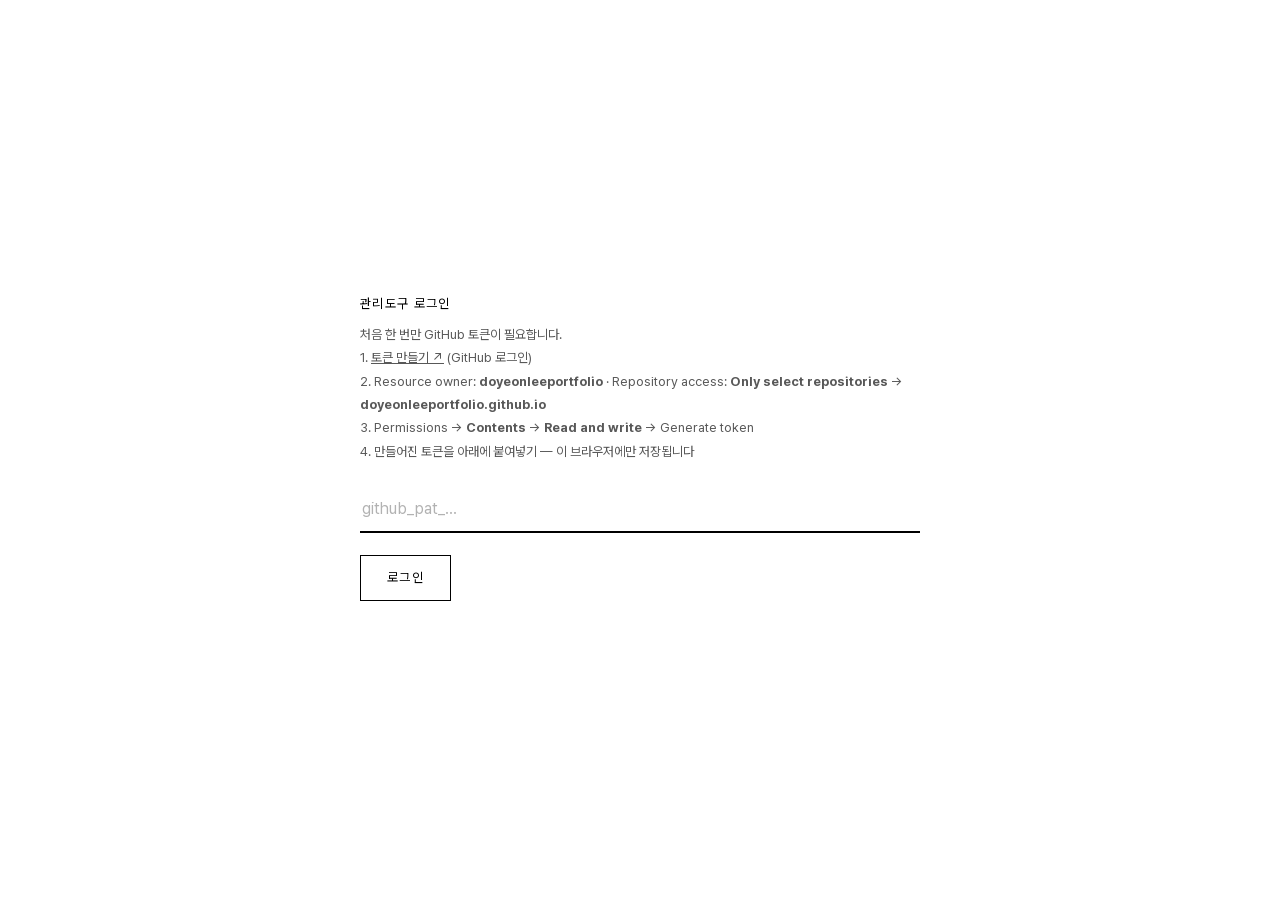
==== admin/index.html @ 7dd145bd "GitHub Pages 이전 준비 + 웹에서 쓰는 관리도구 주소 이전 (doyeonleeportfolio.netlify.app → doyeonleeportfolio.github.i" ====
<!DOCTYPE html>
<html lang="ko">
<head>
  <meta charset="UTF-8">
  <meta name="viewport" content="width=device-width, initial-scale=1.0">
  <title>관리도구 — Portfolio</title>
  <meta name="robots" content="noindex, nofollow">
  <link rel="icon" href="../favicon.svg" type="image/svg+xml">
  <link rel="stylesheet" href="admin.css">
</head>
<body>
  <div id="offlineBanner" class="offline-banner" hidden>
    이 페이지는 로컬 서버가 필요합니다 — 사이트 폴더의 <b>관리도구.bat</b> 을 더블클릭해서 열어 주세요.
  </div>

  <header class="bar">
    <span class="bar-title">관리도구</span>
    <span id="saveStatus" class="save-status"></span>
    <span class="bar-spacer"></span>
    <a href="/" target="_blank" class="bar-link">사이트 보기 ↗</a>
    <button id="saveBtn" class="save-btn">변경사항 저장</button>
  </header>

  <nav class="side">
    <button data-view="basic" class="side-link">기본 정보</button>
    <button data-view="works" class="side-link">Works</button>
    <button data-view="studies" class="side-link">Research</button>
    <button data-view="deploy" class="side-link">배포</button>
    <p class="side-help">
      수정 후 반드시 우측 상단<br>「변경사항 저장」을 눌러 주세요.<br><br>
      저장하면 미리보기 탭을<br>새로고침해서 확인할 수 있습니다.<br><br>
      실제 사이트에 올리려면<br>「배포」 탭에서<br>반영하기를 누르세요.
    </p>
  </nav>

  <main id="main" class="main"></main>

  <script src="github.js"></script>
  <script src="admin.js"></script>
</body>
</html>
---- admin/admin.css ----
/* 관리도구 — minimal B&W, thin lines */

@font-face {
  font-family: 'Pretendard Variable';
  font-weight: 45 920;
  font-style: normal;
  font-display: swap;
  src: url('../assets/fonts/PretendardVariable.woff2') format('woff2-variations');
}

:root {
  --line: 1px solid #000;
  --bar-h: 62px;
  --side-w: 190px;
}

* { margin: 0; padding: 0; box-sizing: border-box; }

body {
  background: #fff;
  color: #000;
  font-family: 'Pretendard Variable', Pretendard, -apple-system, system-ui, 'Segoe UI', 'Malgun Gothic', sans-serif;
  font-size: 14px;
  line-height: 1.6;
}

button { font: inherit; color: inherit; background: none; border: none; cursor: pointer; }
a { color: inherit; text-decoration: none; }
input, textarea, select {
  font: inherit;
  color: #000;
  background: #fff;
  border: none;
  border-bottom: 1px solid #000;
  padding: 6px 2px;
  width: 100%;
  border-radius: 0;
}
input:focus, textarea:focus { outline: none; border-bottom-width: 2px; }
textarea { resize: vertical; min-height: 120px; line-height: 1.7; }

.offline-banner {
  position: fixed;
  inset: 0;
  z-index: 100;
  background: #fff;
  display: flex;
  align-items: center;
  justify-content: center;
  text-align: center;
  padding: 40px;
  font-size: 16px;
  line-height: 2;
}
.offline-banner[hidden] { display: none; }
.offline-banner p { margin-bottom: 6px; }
.banner-retry {
  margin-top: 22px;
  border: 1px solid #000;
  padding: 9px 26px;
  font-size: 13px;
  letter-spacing: 0.1em;
}
.banner-retry:hover { background: #000; color: #fff; }

/* 웹 관리도구 로그인 — 배너 가운데, 글은 왼쪽 정렬 */
.login-box { width: 100%; max-width: 560px; text-align: left; }
.login-title { font-size: 13px; letter-spacing: 0.1em; margin-bottom: 14px; }
.login-box .deploy-note { font-size: 13px; }
.login-box input { margin: 18px 0 0; }

/* top bar */
.bar {
  position: fixed;
  top: 0; left: 0; right: 0;
  height: var(--bar-h);
  display: flex;
  align-items: center;
  gap: 18px;
  padding: 0 28px;
  border-bottom: var(--line);
  background: #fff;
  z-index: 20;
}
.bar-title { font-weight: 700; letter-spacing: 0.16em; font-size: 14px; }
.bar-spacer { flex: 1; }
.bar-link { font-size: 13px; opacity: 0.55; }
.bar-link:hover { opacity: 1; }
.save-status { font-size: 12px; opacity: 0.55; letter-spacing: 0.04em; }
.save-status.dirty { opacity: 1; }

.save-btn {
  border: var(--line);
  padding: 8px 20px;
  letter-spacing: 0.1em;
  font-size: 13px;
  transition: background 0.15s, color 0.15s;
}
.save-btn:hover { background: #000; color: #fff; }
.save-btn:disabled { opacity: 0.3; cursor: default; background: none; color: #000; }

/* side */
.side {
  position: fixed;
  top: var(--bar-h);
  left: 0;
  bottom: 0;
  width: var(--side-w);
  padding: 32px 28px;
  display: flex;
  flex-direction: column;
  gap: 12px;
  border-right: var(--line);
}
.side-link {
  text-align: left;
  font-size: 14px;
  letter-spacing: 0.1em;
  opacity: 0.42;
  width: fit-content;
}
.side-link:hover { opacity: 1; }
.side-link.active { opacity: 1; border-bottom: 1px solid #000; }
.side-help { margin-top: auto; font-size: 11.5px; line-height: 1.8; opacity: 0.45; }

/* main */
.main {
  position: fixed;
  top: var(--bar-h);
  left: var(--side-w);
  right: 0;
  bottom: 0;
  overflow-y: auto;
  padding: 40px 48px 120px;
}

.section-title {
  font-size: 13px;
  font-weight: 700;
  letter-spacing: 0.18em;
  text-transform: uppercase;
  margin-bottom: 28px;
}

.field { max-width: 620px; margin-bottom: 30px; }
.field-label {
  display: block;
  font-size: 12px;
  letter-spacing: 0.12em;
  opacity: 0.55;
  margin-bottom: 6px;
}
.field-hint { font-size: 12px; opacity: 0.45; margin-top: 6px; line-height: 1.7; }

/* item list (works/studies) */
.item-list { max-width: 760px; }
.item-row {
  display: flex;
  align-items: center;
  gap: 14px;
  padding: 14px 0;
  border-bottom: var(--line);
}
.item-row:first-child { border-top: var(--line); }
.item-thumb {
  width: 64px;
  height: 44px;
  object-fit: cover;
  flex: none;
  background: #fff;
  border: var(--line);
}
.item-thumb-blank {
  width: 64px; height: 44px; flex: none;
  border: var(--line);
  display: flex; align-items: center; justify-content: center;
  font-size: 10px; letter-spacing: 0.1em; opacity: 0.4;
}
.item-name { flex: 1; min-width: 0; overflow: hidden; text-overflow: ellipsis; white-space: nowrap; }
.item-year { font-size: 12px; opacity: 0.5; flex: none; }
.mini-btn {
  flex: none;
  font-size: 12px;
  letter-spacing: 0.06em;
  opacity: 0.5;
  padding: 4px 6px;
}
.mini-btn:hover { opacity: 1; }
.mini-btn.danger:hover { text-decoration: line-through; }

.add-btn {
  margin-top: 22px;
  border: var(--line);
  padding: 10px 22px;
  font-size: 13px;
  letter-spacing: 0.08em;
}
.add-btn:hover { background: #000; color: #fff; }

/* editor */
.editor-back { font-size: 13px; opacity: 0.55; margin-bottom: 26px; display: inline-block; }
.editor-back:hover { opacity: 1; }

.media-list { max-width: 620px; }
.media-row {
  display: flex;
  align-items: center;
  gap: 12px;
  padding: 10px 0;
  border-bottom: 1px solid #000;
}
.media-row:first-child { border-top: 1px solid #000; }
.media-thumb { width: 58px; height: 40px; object-fit: cover; flex: none; border: var(--line); }
.media-badge {
  width: 58px; height: 40px; flex: none;
  border: var(--line);
  display: flex; align-items: center; justify-content: center;
  font-size: 10px; letter-spacing: 0.12em;
}
.media-info { flex: 1; min-width: 0; }
.media-src { font-size: 11px; opacity: 0.45; overflow: hidden; text-overflow: ellipsis; white-space: nowrap; }
.media-caption-input { font-size: 12.5px; border-bottom: 1px dashed #000; padding: 3px 2px; }
.media-caption-input::placeholder, input::placeholder, textarea::placeholder { color: #000; opacity: 0.3; }

.row-btns { display: flex; gap: 2px; flex: none; }

.upload-row { display: flex; gap: 12px; margin-top: 18px; flex-wrap: wrap; }
.upload-btn {
  border: var(--line);
  padding: 9px 18px;
  font-size: 12.5px;
  letter-spacing: 0.06em;
}
.upload-btn:hover { background: #000; color: #fff; }
.upload-btn.busy { opacity: 0.35; pointer-events: none; }

.cover-preview { max-width: 200px; max-height: 130px; border: var(--line); margin-bottom: 10px; display: block; }

.link-row { display: flex; gap: 12px; align-items: flex-end; padding: 8px 0; }
.link-row input { flex: 1; }

/* 체크박스 · 셀렉트 — 흑백 · 얇은 선 */
input[type=checkbox] { width: auto; border: none; margin-right: 8px; vertical-align: middle; accent-color: #000; }
.check-row { display: flex; align-items: center; font-size: 13px; margin: 6px 0; cursor: pointer; }
.check-grid { display: flex; flex-wrap: wrap; gap: 4px 24px; }
select { cursor: pointer; }
input:disabled, select:disabled { opacity: 0.4; }
.hover-preview { display: block; width: 320px; max-width: 100%; border: var(--line); margin: 14px 0 6px; background: #000; }

.contact-edit-row { display: flex; gap: 12px; align-items: flex-end; padding: 8px 0; }
.contact-edit-row .c-label { width: 130px; flex: none; }
.contact-edit-row .c-value { flex: 1; }
.contact-edit-row .c-href { flex: 1; }

/* deploy (컨트롤타워) */
.deploy-box { max-width: 620px; }
.deploy-files {
  font-size: 12.5px;
  line-height: 1.9;
  border-top: var(--line);
  border-bottom: var(--line);
  padding: 10px 2px;
  margin-bottom: 10px;
  max-height: 220px;
  overflow-y: auto;
  white-space: nowrap;
}
.deploy-note { font-size: 12.5px; opacity: 0.65; margin: 6px 0; line-height: 1.8; }
.deploy-note.ok { opacity: 1; }
.deploy-last { font-size: 11.5px; opacity: 0.4; margin-top: 8px; }
.deploy-err { font-size: 12.5px; margin: 8px 0; text-decoration: underline; }
.deploy-btn { font-weight: 650; }
.deploy-state-msg { font-size: 12px; opacity: 0.6; align-self: center; }


.toast {
  position: fixed;
  bottom: 28px;
  right: 28px;
  background: #000;
  color: #fff;
  padding: 12px 22px;
  font-size: 13px;
  letter-spacing: 0.05em;
  z-index: 90;
  opacity: 0;
  transition: opacity 0.25s;
  pointer-events: none;
}
.toast.on { opacity: 1; }
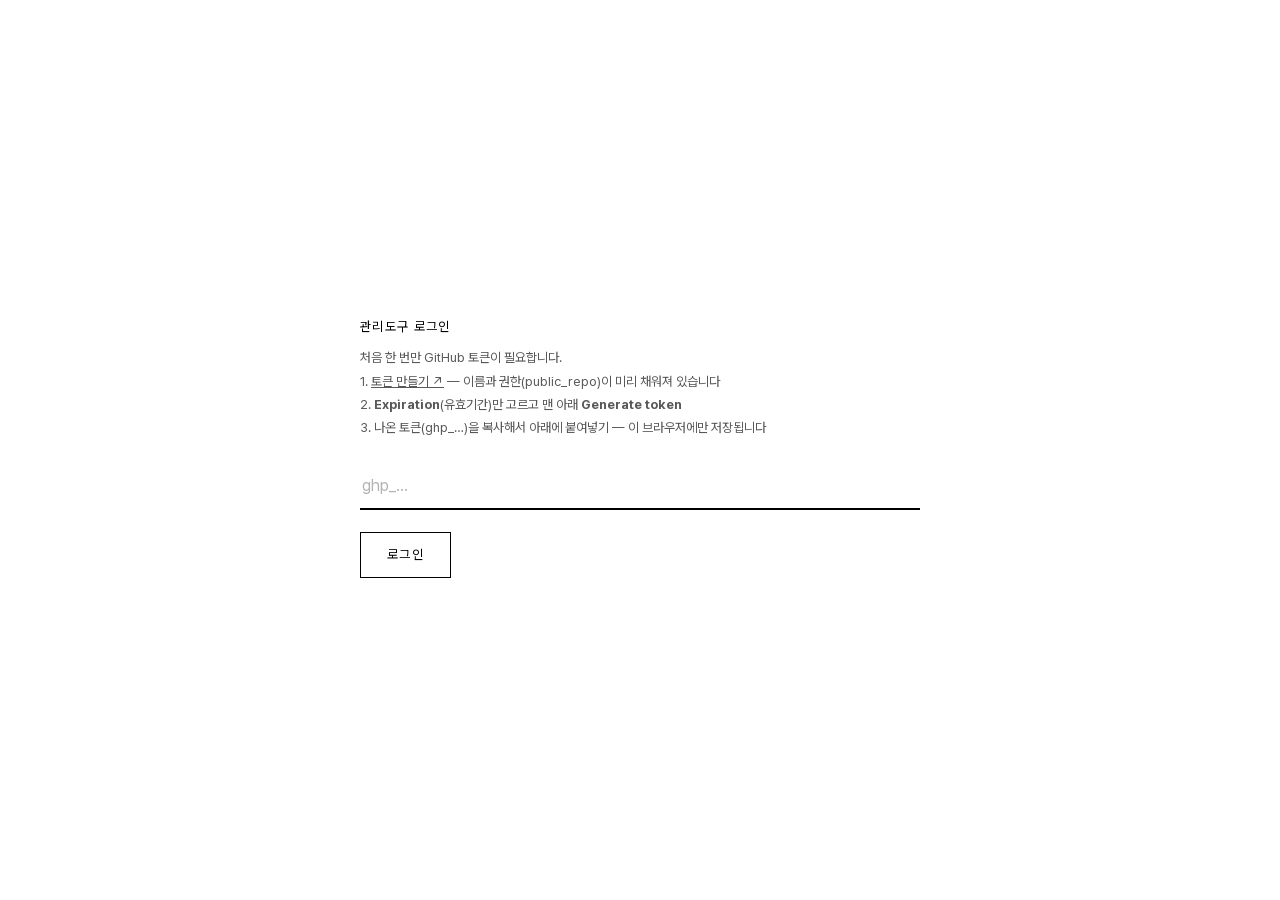
==== commit 2c780f50: "웹 관리도구: 권한이 미리 채워진 토큰 만들기 링크 fine-grained 토큰은 Resource owner·저장소·권한·조직 승인까지 골라야 해서 사용자가 두 번 권한 없는 토큰" ====
--- a/admin/index.html
+++ b/admin/index.html
@@ -6,7 +6,7 @@
   <title>관리도구 — Portfolio</title>
   <meta name="robots" content="noindex, nofollow">
   <link rel="icon" href="../favicon.svg" type="image/svg+xml">
-  <link rel="stylesheet" href="admin.css">
+  <link rel="stylesheet" href="admin.css?v=4">
 </head>
 <body>
   <div id="offlineBanner" class="offline-banner" hidden>
@@ -35,7 +35,8 @@
 
   <main id="main" class="main"></main>
 
-  <script src="github.js"></script>
-  <script src="admin.js"></script>
+  <!-- 관리도구 파일을 고치면 ?v= 숫자를 올린다 — GitHub Pages 는 10분 캐시라 안 올리면 옛 코드가 돈다 -->
+  <script src="github.js?v=4"></script>
+  <script src="admin.js?v=4"></script>
 </body>
 </html>
